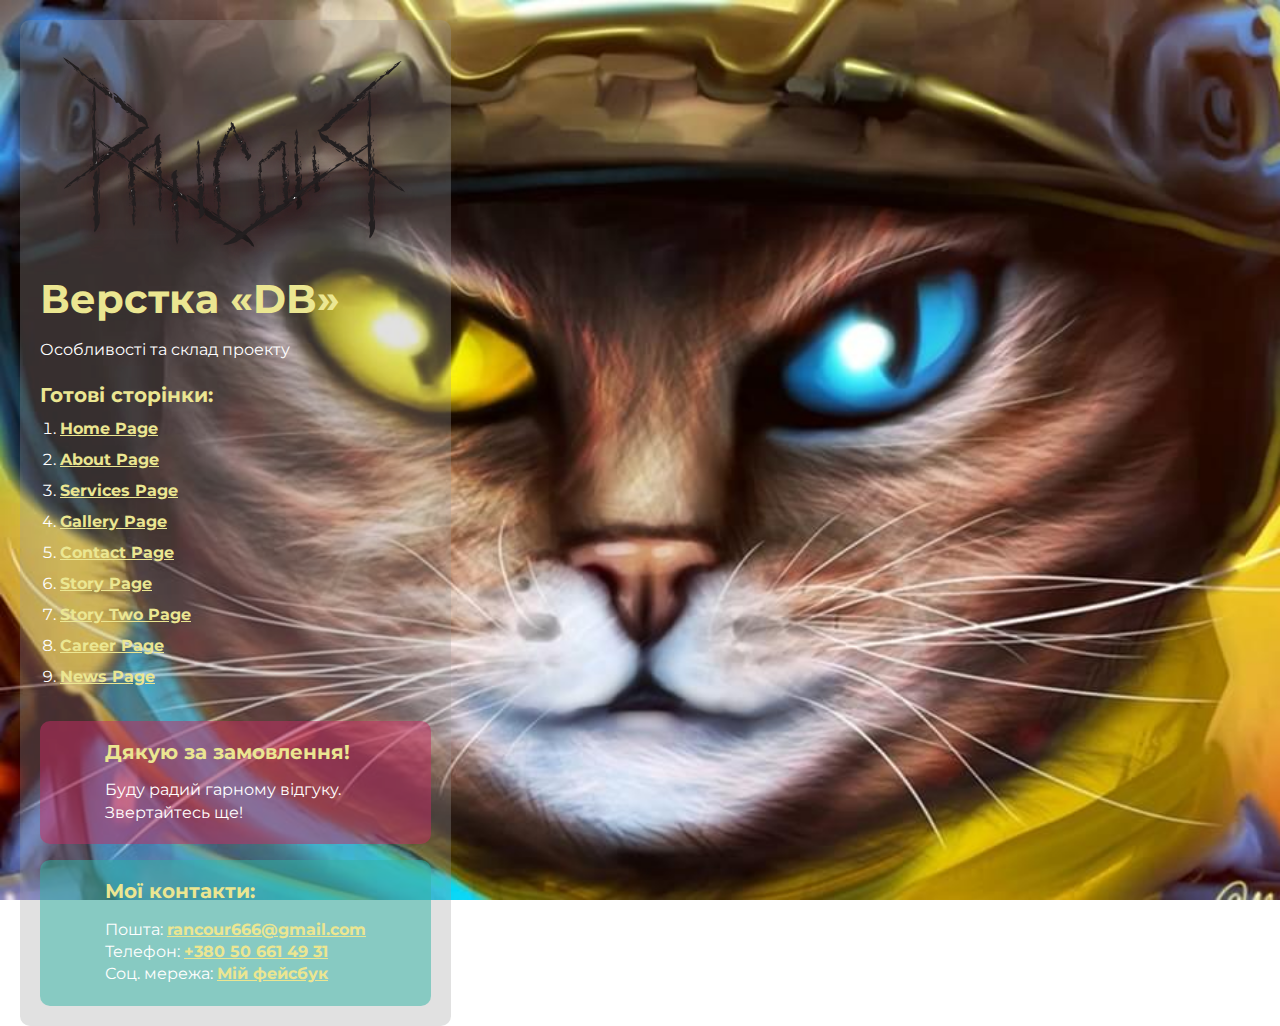
==== index.html @ 92353242 "1" ====
<!DOCTYPE html>
<html>

<head>
	<meta charset="UTF-8">
	<meta name="viewport" content="width=device-width, initial-scale=1.0">
	<title>Верстка «DB»</title>
</head>

<body>
	<div class="rootpage">
		<div class="rootpage__logo">
			<img src="img/rancour-logo.svg" alt="rancour-logo">
		</div>
		<h1>Верстка «DB»</h1>
		<div class="rootpage__info">
			Особливості та склад проекту
		</div>
		<h2>Готові сторінки:</h2>
		<ol class="rootpage__list">
			<li><a target="_blank" href="page-home.html">Home Page</a></li>
			<li><a target="_blank" href="page-about.html">About Page</a></li>
			<li><a target="_blank" href="page-services.html">Services Page</a></li>
			<li><a target="_blank" href="page-gallery.html">Gallery Page</a></li>
			<li><a target="_blank" href="page-contact.html">Contact Page</a></li>
			<li><a target="_blank" href="page-story.html">Story Page</a></li>
			<li><a target="_blank" href="page-story-two.html">Story Two Page</a></li>
			<li><a target="_blank" href="page-careers.html">Career Page</a></li>
			<li><a target="_blank" href="page-news.html">News Page</a></li>
		</ol>
		<!--
			<h2>Попапи:</h2>
			<ol class="rootpage__list">
				<li><a target="_blank" href="page-home.html#login">Login-Register</a></li>
				<li><a target="_blank" href="page-product-checkout.html#order">Order Confirmation</a></li>
			</ol>
			-->
		<div class="rootpage__tnx">
			<h2>Дякую за замовлення!</h2>
			<p>Буду радий гарному відгуку.</p>
			<p>Звертайтесь ще!</p>
		</div>
		<div class="rootpage__contacts">
			<h2>Мої контакти:</h2>
			<p>Пошта: <a href="mailto:rancour666@gmail.com">rancour666@gmail.com</a></p>
			<p>Телефон: <a href="tel:380506614931">+380 50 661 49 31</a></p>
			<p>Соц. мережа: <a href="https://www.facebook.com/profile.php?id=100001459434231">Мій фейсбук</a></p>
		</div>
	</div>
</body>
<style>
	@charset "UTF-8";
	@import url("https://fonts.googleapis.com/css?family=Montserrat:regular,700&display=swap");

	*,
	*::before,
	*::after {
		padding: 0px;
		margin: 0px;
		border: 0px;
		box-sizing: border-box;
	}

	html,
	body {
		height: 100%;
		margin: 0;
		padding: 0;
		min-width: 320px;
		width: 100%;
		color: #fff;
		background: url('img/ukr-cat.jpg') center / cover no-repeat fixed;

	}

	body {
		font-family: Montserrat;
		font-size: 100%;
		line-height: 1;
		font-size: 1rem;
	}

	a {
		text-decoration: underline;
		color: #ebe691;
		font-weight: 700;
	}

	a:visited {
		text-decoration: underline;
		color: #2e23a8;
	}

	a:hover {
		text-decoration: none;
	}

	ul li {
		list-style: none;
	}

	img {
		vertical-align: top;
	}

	.wrapper {
		width: 100%;
		min-height: 100%;
		overflow: hidden;
	}

	.rootpage {
		padding: 20px;
		margin: 20px 0px 0px 20px;
		display: inline-flex;
		flex-direction: column;
		align-items: flex-start;
		background-color: rgba(155, 155, 155, 0.3);
		border-radius: 10px;
	}

	@media (max-width: 425px) {
		.rootpage {
			display: flex;
			margin: 0 auto;
			border-radius: 0px;
		}

	}

	@media (max-width: 767px) {
		.rootpage {
			padding: 30px 15px;
		}
	}

	h1 {
		color: #ebe691;
		font-size: 2.5rem;
		margin: 0px 0px 1.25rem 0px;
	}

	@media (max-width: 767px) {
		h1 {
			font-size: 1.85rem;
			margin: 0px 0px 1.25rem 0px;
		}
	}

	h2 {
		color: #ebe691;
		font-size: 1.25rem;
		margin: 0px 0px 1rem 0px;
	}

	@media (max-width: 767px) {
		h2 {
			font-size: 1.125rem;
			margin: 0px 0px 1rem 0px;
		}
	}

	.rootpage__info {
		line-height: 140%;
		margin: 0px 0px 1.5rem 0px;
	}

	.rootpage__list {
		margin: 0px 0px 2.25rem 1.25rem;
	}

	.rootpage__logo {
		width: 100%;
		height: 100%;
	}

	.rootpage__list li:not(:last-child) {
		margin: 0px 0px 15px 0px;
	}

	.rootpage__contacts,
	.rootpage__tnx {
		border-radius: 10px;
		padding: 20px 65px;
		line-height: 140%;
		width: 100%;
	}

	@media (max-width: 767px) {

		.rootpage__contacts,
		.rootpage__tnx {
			border-radius: 10px;
			padding: 20px;
		}
	}

	.rootpage__contacts {
		background: #32b5a482;

	}

	.rootpage__contacts a {
		color: #ebe691;
	}

	.rootpage__tnx {
		background: #c22d6483;
		margin: 0px 0px 1rem 0px;
	}
</style>

</html>
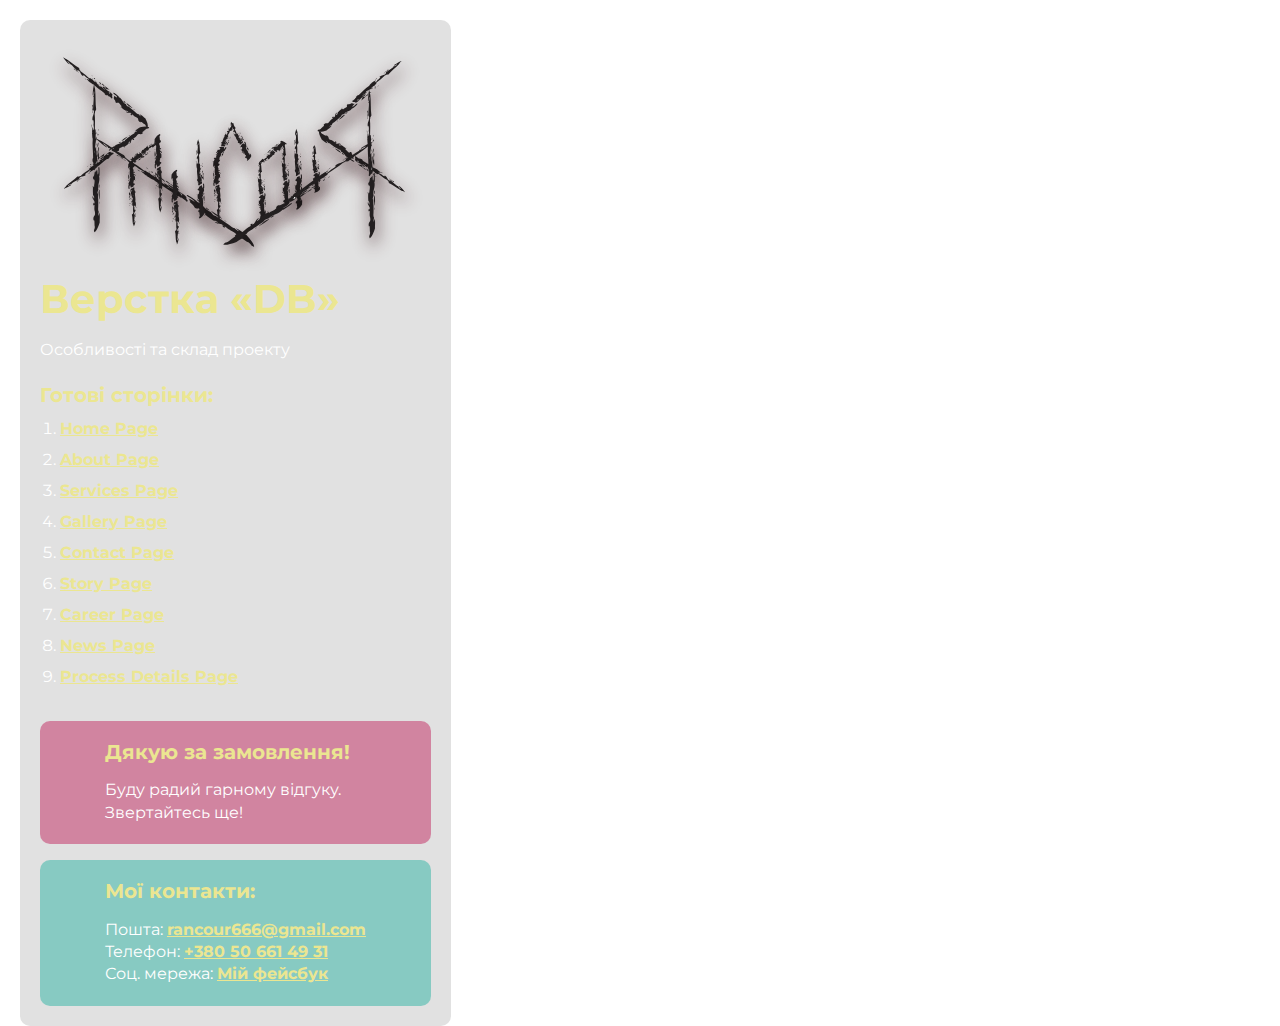
==== commit fd4d3b50: "1" ====
--- a/index.html
+++ b/index.html
@@ -24,9 +24,9 @@
 			<li><a target="_blank" href="page-gallery.html">Gallery Page</a></li>
 			<li><a target="_blank" href="page-contact.html">Contact Page</a></li>
 			<li><a target="_blank" href="page-story.html">Story Page</a></li>
-			<li><a target="_blank" href="page-story-two.html">Story Two Page</a></li>
 			<li><a target="_blank" href="page-careers.html">Career Page</a></li>
 			<li><a target="_blank" href="page-news.html">News Page</a></li>
+			<li><a target="_blank" href="page-process.html">Process Details Page</a></li>
 		</ol>
 		<!--
 			<h2>Попапи:</h2>
@@ -69,8 +69,7 @@
 		min-width: 320px;
 		width: 100%;
 		color: #fff;
-		background: url('img/ukr-cat.jpg') center / cover no-repeat fixed;
-
+		background: url('img/sea.jpg') center / cover no-repeat fixed;
 	}
 
 	body {
